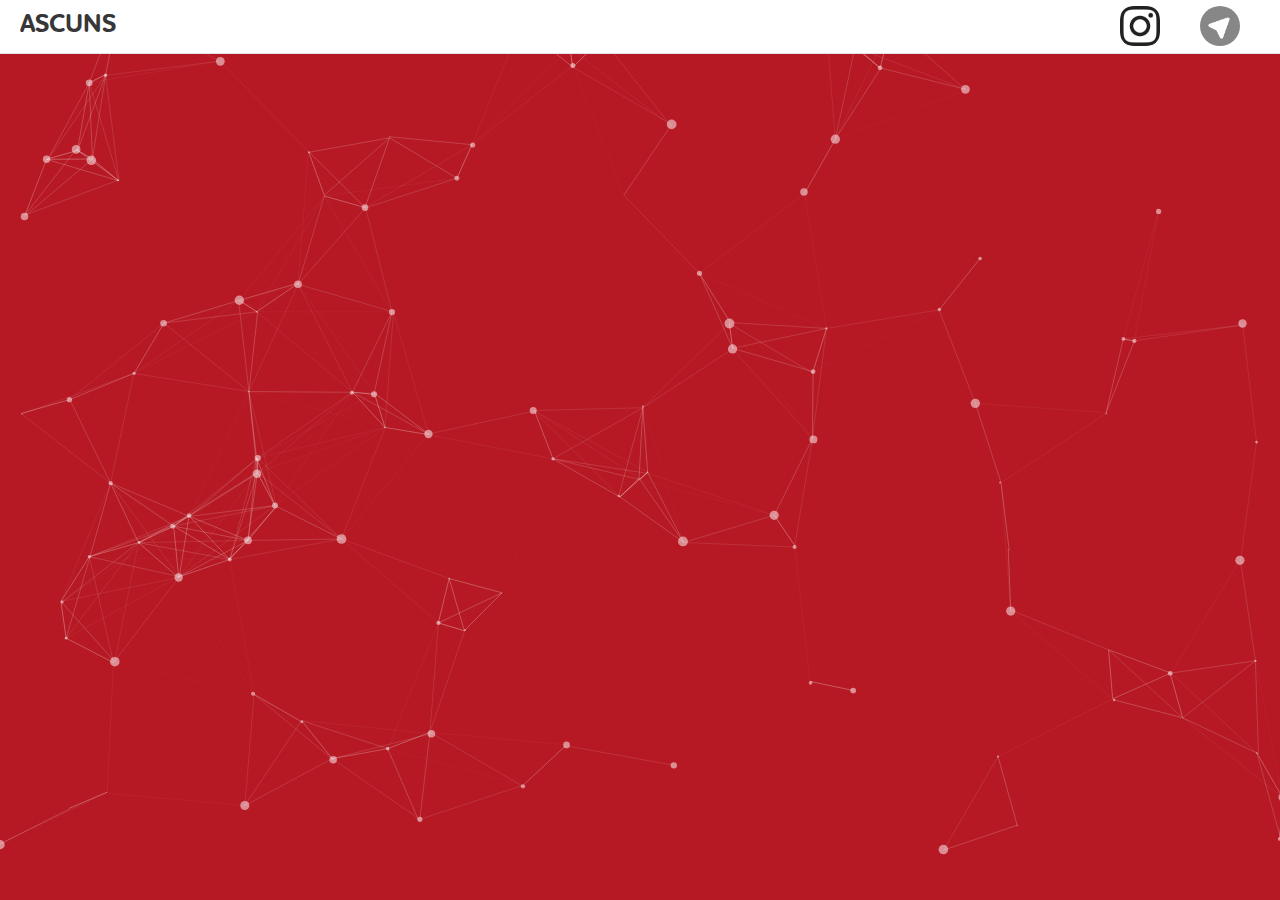
==== pages/liked/now/demo/index.html @ 238da9fd "first commit" ====
<!DOCTYPE html>
<html lang="ru">
<head>
  <meta charset="utf-8">
  <title>Избранное</title>
  <meta name="description" content="particles.js is a lightweight JavaScript library for creating particles.">
  <meta name="author" content="Vincent Garreau" />
  <meta name="viewport" content="width=device-width, initial-scale=1.0, minimum-scale=1.0, maximum-scale=1.0, user-scalable=no">
  <link rel="stylesheet" media="screen" href="css/style.css">
  <link rel="shortcut icon" href="../../../../img/icon.png" type="image/x-icon">    
</head>
<body>


  <div class="blog_header">
	<a class="ascns-logo" href="http://ascns.github.io"><span>ASCUNS</span></a>
    <a class="tele" href="https://telegram.me/Ascuns"></a>
    <a class="instagram" href="https://www.instagram.com/ascuns_05/"></a>
	</div>

<!-- particles.js container -->
<div id="particles-js"></div>

<!-- scripts -->
<script src="../particles.js"></script>
<script src="js/app.js"></script>

<!-- stats.js -->
<script src="js/lib/stats.js"></script>


</body>
</html>
---- pages/liked/now/demo/css/style.css ----
/* =============================================================================
   HTML5 CSS Reset Minified - Eric Meyer
   ========================================================================== */

html,body,div,span,object,iframe,h1,h2,h3,h4,h5,h6,p,blockquote,pre,abbr,address,cite,code,del,dfn,em,img,ins,kbd,q,samp,small,strong,sub,sup,var,b,i,dl,dt,dd,ol,ul,li,fieldset,form,label,legend,table,caption,tbody,tfoot,thead,tr,th,td,article,aside,canvas,details,figcaption,figure,footer,header,hgroup,menu,nav,section,summary,time,mark,audio,video{margin:0;padding:0;border:0;outline:0;font-size:100%;vertical-align:baseline;background:transparent}
body{line-height:1}
article,aside,details,figcaption,figure,footer,header,hgroup,menu,nav,section{display:block}
nav ul{list-style:none}
blockquote,q{quotes:none}
blockquote:before,blockquote:after,q:before,q:after{content:none}
a{margin:0;padding:0;font-size:100%;vertical-align:baseline;background:transparent;text-decoration:none}
mark{background-color:#ff9;color:#000;font-style:italic;font-weight:bold}
del{text-decoration:line-through}
abbr[title],dfn[title]{border-bottom:1px dotted;cursor:help}
table{border-collapse:collapse;border-spacing:0}
hr{display:block;height:1px;border:0;border-top:1px solid #ccc;margin:1em 0;padding:0}
input,select{vertical-align:middle}
li{list-style:none}


/* =============================================================================
   My CSS
   ========================================================================== */

/* ---- base ---- */
@font-face {
    font-family: Houschka;
    src: url(../../../../../font/Houschka.otf) ;
}

html,body{ 
	width:100%;
	height:100%;
	background:#111;
}

html{
  -webkit-tap-highlight-color: rgba(0, 0, 0, 0);
}

body{
  font:normal 75% Arial, Helvetica, sans-serif;
}

canvas{
  display:block;
  vertical-align:bottom;
}


/* ---- stats.js ---- */

.count-particles{
  background: #000022;
  position: absolute;
  top: 48px;
  left: 0;
  width: 80px;
  color: #13E8E9;
  font-size: .8em;
  text-align: left;
  text-indent: 4px;
  line-height: 14px;
  padding-bottom: 2px;
  font-family: Helvetica, Arial, sans-serif;
  font-weight: bold;
}

.js-count-particles{
  font-size: 1.1em;
}

#stats,
.count-particles{
  -webkit-user-select: none;
  margin-top: 5px;
  margin-left: 5px;
}

#stats{
  border-radius: 3px 3px 0 0;
  overflow: hidden;
}

.count-particles{
  border-radius: 0 0 3px 3px;
}


/* ---- particles.js container ---- */

#particles-js{
  width: 100%;
  height: 100%;
  background-color: #b61924;
  background-image: url('');
  background-size: cover;
  background-position: 50% 50%;
  background-repeat: no-repeat;
}






body {
	margin:0 0 0 0 ;
}
.fon {
	position: absolute;
	width: 100%;
	height: 100%;
}
 .blog_header {
    height: 54px;
    background: #fff;
    border-bottom: 1px solid #dfe3e9;
    box-sizing: border-box;
    position: fixed;
    z-index: 100;
    width: 100%;
    top: 0px;
    left: 0px;
}
.ascns-logo{
	display: block;
	text-decoration: none;
	margin: 13px 20px;
	font-family: Houschka;
	color: #373737;
	font-size: 25px;
	float: left;
}
.instagram {
    background-image: url(../../../../../img/insta1.png);
    background-repeat: no-repeat;
    background-size: 40px;
    
    margin: 6px 0px;
    float: right;
    width: 40px;
    height: 40px;
    transition: 0.3s;
    border-style: solid;
    border-width: 0px;
    border-radius: 13px;
}
.instagram:hover {
    background-image: url(../../../../../img/insta2.jpg);
    box-shadow: 2px 3px 10px #555555;
}
.tele {
    background-image: url(../../../../../img/tele1.png);
    background-repeat: no-repeat;
    background-size: 44px;
    background-position: center;
    margin: 6px 40px;
    float: right;
    width: 40px;
    height: 40px;
    transition: 0.3s;
    border-style: solid;
    border-width: 0px;
    border-radius: 40px;
}
.tele:hover {
    background-image: url(../../../../../img/tele2.png);
    box-shadow: 2px 3px 10px #555555;
}
.img {
	margin: -70% 34% 20%;
}
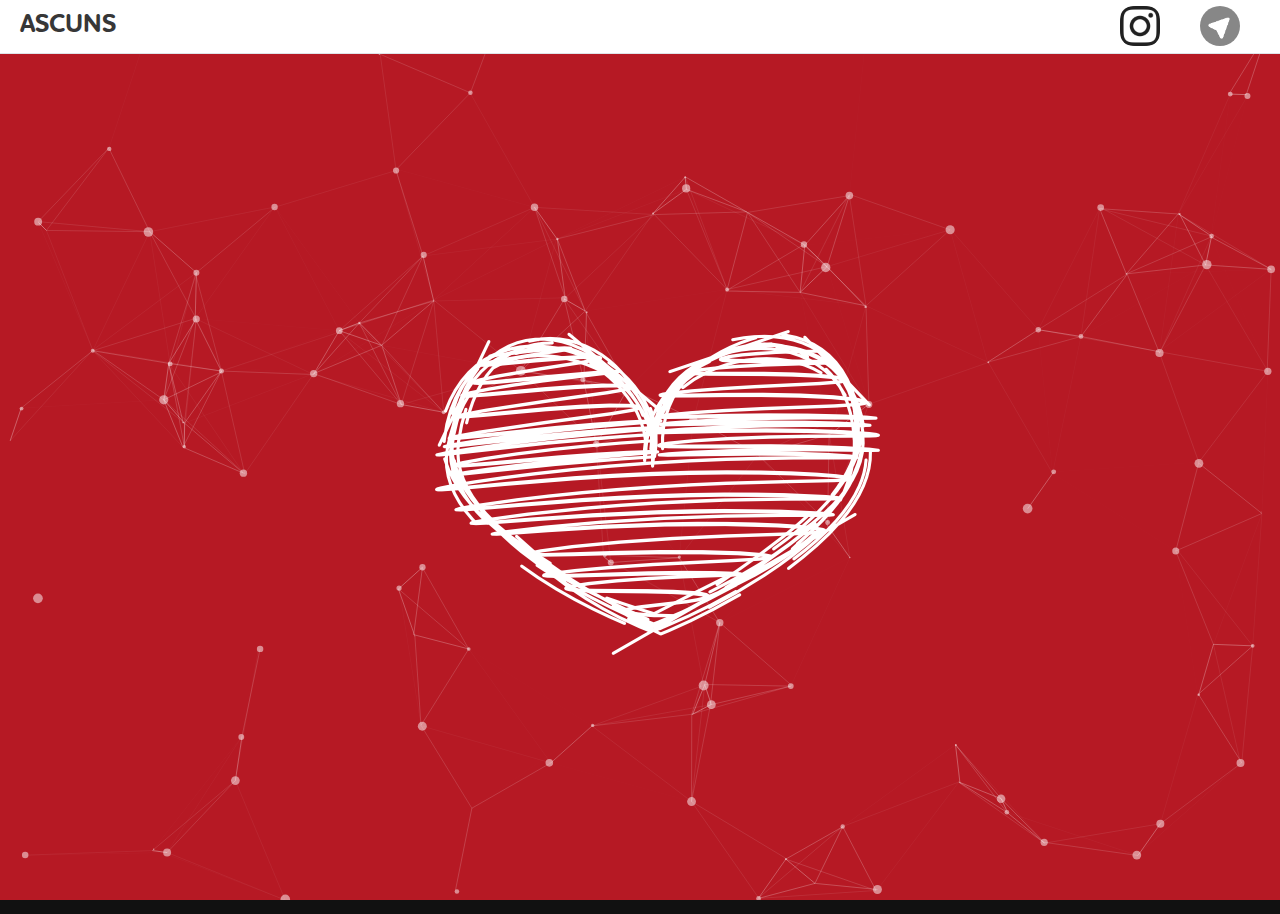
==== commit 67bd04bf: "first commit" ====
--- a/pages/liked/now/demo/index.html
+++ b/pages/liked/now/demo/index.html
@@ -17,17 +17,18 @@
     <a class="tele" href="https://telegram.me/Ascuns"></a>
     <a class="instagram" href="https://www.instagram.com/ascuns_05/"></a>
 	</div>
-
+     
 <!-- particles.js container -->
-<div id="particles-js"></div>
+<div id="particles-js">
+    </div>
 
 <!-- scripts -->
 <script src="../particles.js"></script>
 <script src="js/app.js"></script>
-
 <!-- stats.js -->
 <script src="js/lib/stats.js"></script>
 
 
 </body>
+    <img class="img" src="img/heart.png">
 </html>